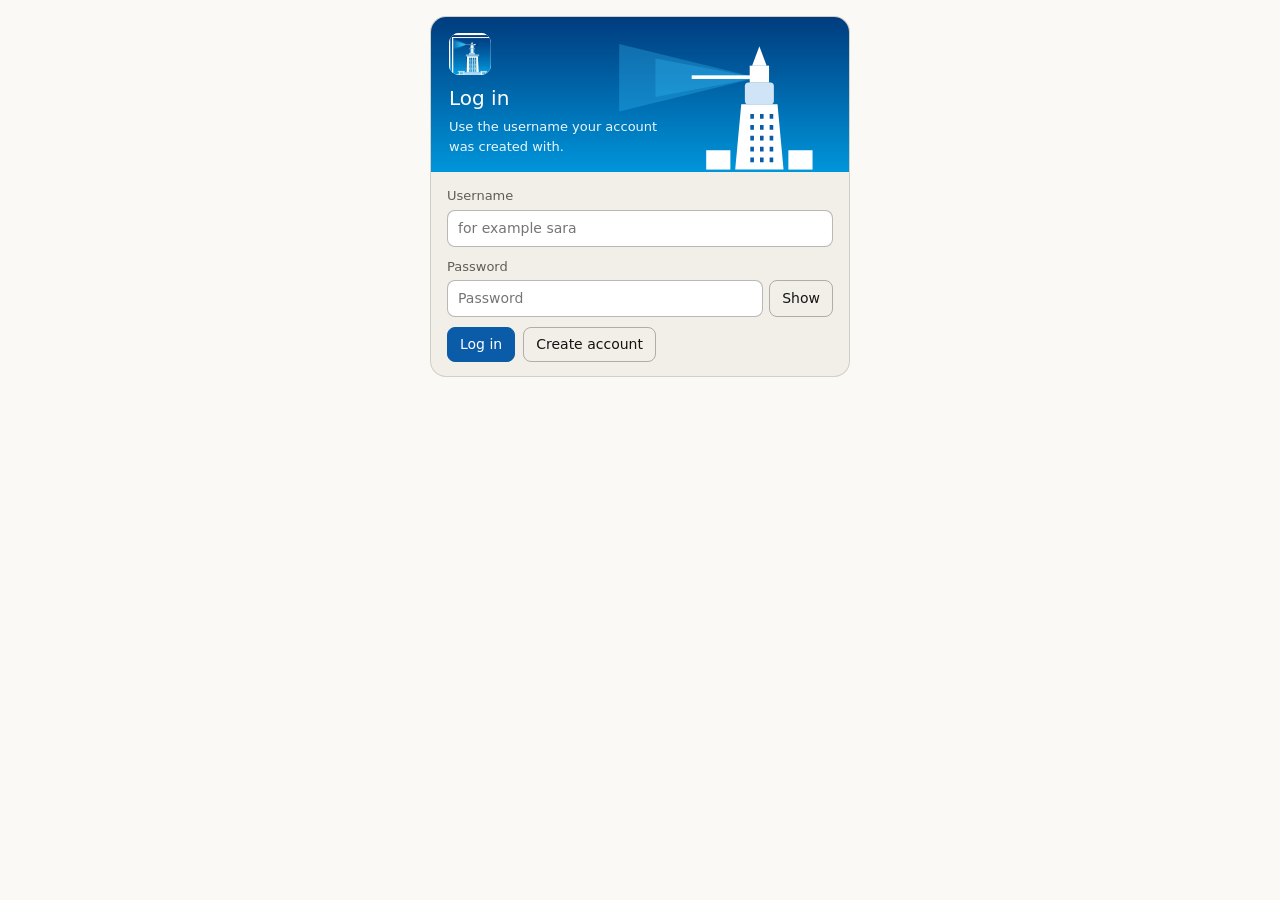
==== index.html @ 36a72e40 "add index.html redirect to home" ====
<!DOCTYPE html>
<html lang="en">
<head>
<meta charset="utf-8">
<meta http-equiv="refresh" content="0; url=home.html">
<title>ALEXEA</title>
</head>
<body>
<script>location.replace('home.html');</script>
</body>
</html>
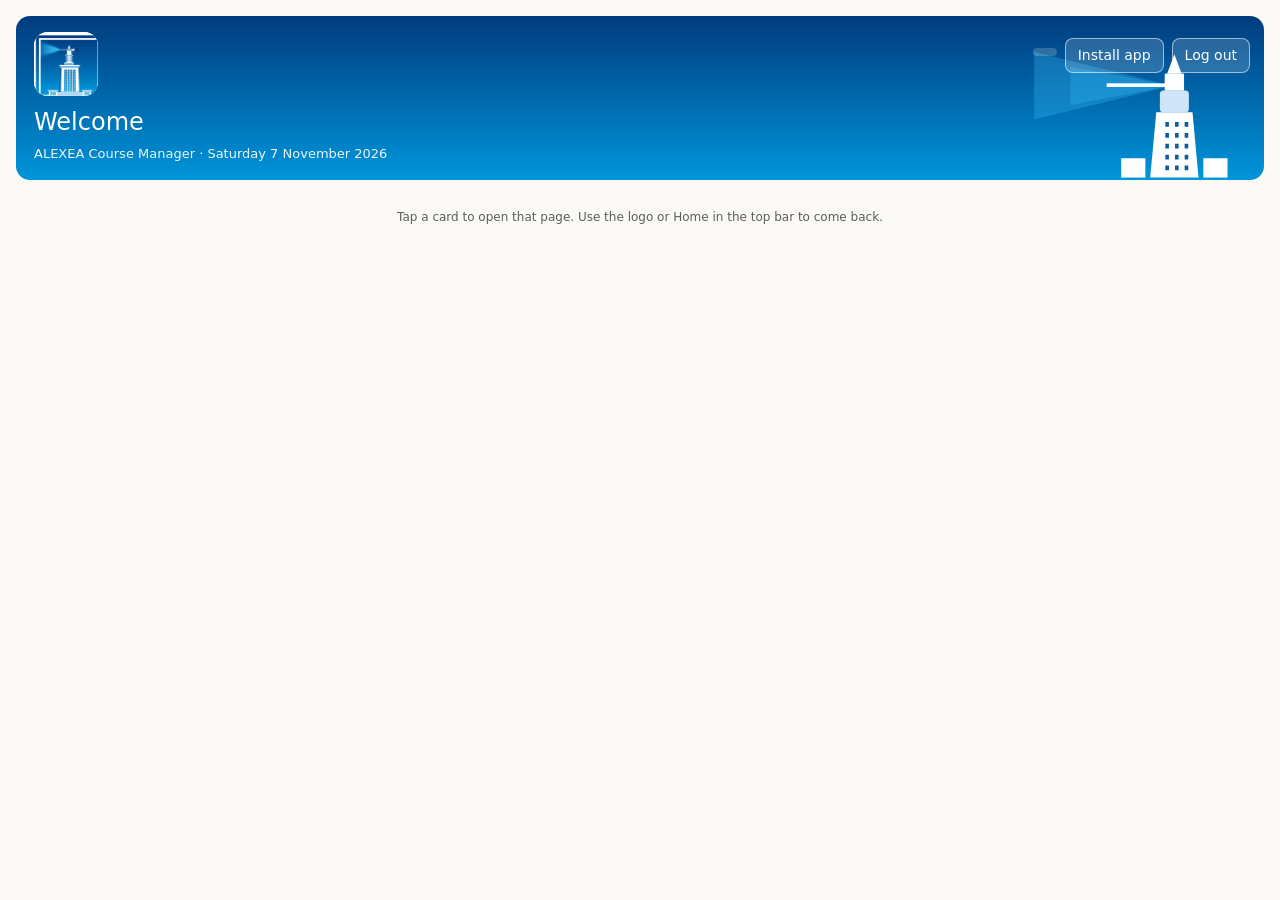
==== commit 936c2254: "fix: logout, remove preview controls, wire auth" ====
--- a/index.html
+++ b/index.html
@@ -4,8 +4,9 @@
 <meta charset="utf-8">
 <meta http-equiv="refresh" content="0; url=home.html">
 <title>ALEXEA</title>
-</head>
+<script src="js/config.js"></script><script src="js/api.js"></script><script src="js/session.js"></script></head>
 <body>
 <script>location.replace('home.html');</script>
 </body>
-</html>+</html>
+
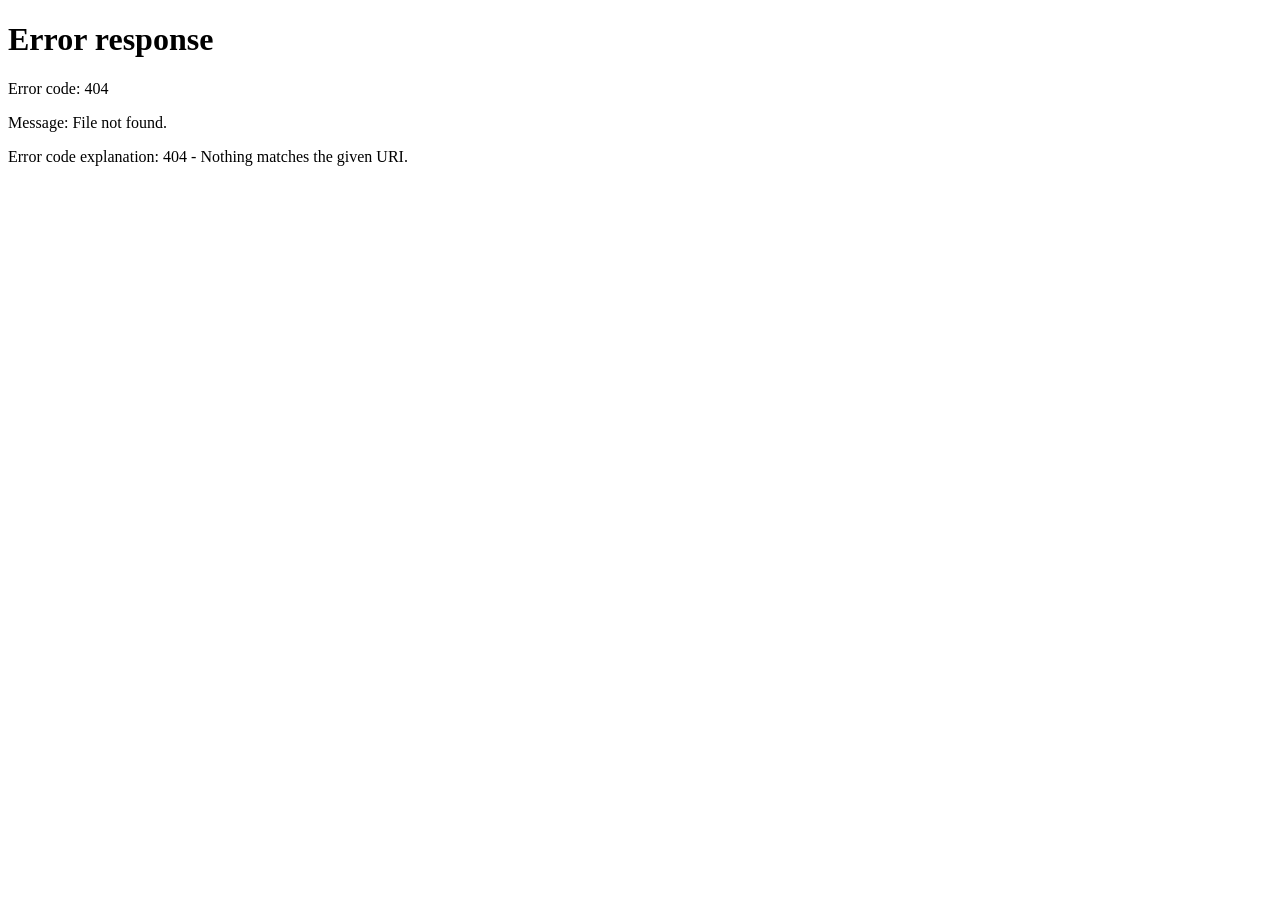
==== commit 28c3e023: "Launch-ready frontend: live data, clean URLs, real calendar programme, account and tools fixes" ====
--- a/index.html
+++ b/index.html
@@ -2,11 +2,10 @@
 <html lang="en">
 <head>
 <meta charset="utf-8">
-<meta http-equiv="refresh" content="0; url=home.html">
-<title>ALEXEA</title>
-<script src="js/config.js"></script><script src="js/api.js"></script><script src="js/session.js"></script></head>
-<body>
-<script>location.replace('home.html');</script>
-</body>
+<meta name="viewport" content="width=device-width, initial-scale=1">
+<title>ALEXEA Course Manager</title>
+<script src="js/config.js"></script><script src="js/api.js"></script><script src="js/session.js"></script>
+<script>location.replace('/home');</script>
+</head>
+<body></body>
 </html>
-
